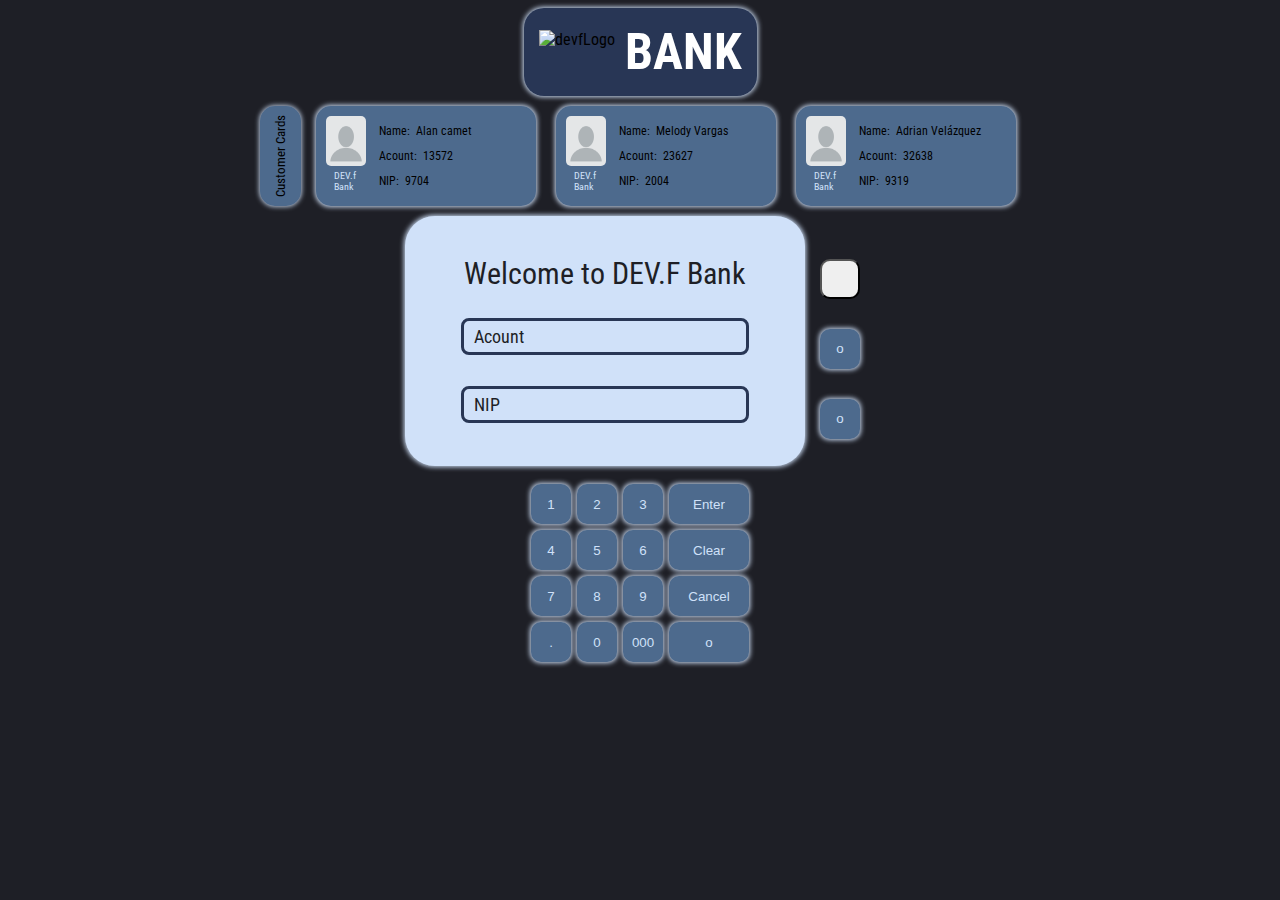
==== index.html @ a7e3a9c1 "Se intenta hacer el login" ====
<!DOCTYPE html>
<html lang="en">
<head>
    <meta charset="UTF-8">
    <meta http-equiv="X-UA-Compatible" content="IE=edge">
    <meta name="viewport" content="width=device-width, initial-scale=1.0">
    <title>ATM</title>
    <link rel="preconnect" href="https://fonts.googleapis.com">
<link rel="preconnect" href="https://fonts.gstatic.com" crossorigin>
<link href="https://fonts.googleapis.com/css2?family=Roboto+Condensed:ital@1&display=swap" rel="stylesheet">
<link rel="stylesheet" href="styles/style.css">
<script type="module" src="main.js"></script>
</head>
<body>
    <header>
        <div id="headerContain">
        <img id="logo" src="https://campus.devf.la/static/media/logo-devf-white.0e9942b3.svg" alt="devfLogo">
        <h1>BANK</h1>
    </div>
    </header> 
    <section class="container">
        <div id="customerCards"> <p>Customer Cards</p></div>
        <div class="card">
            <img class="profileImg" src="assets/profile.png" alt="profile">
            <p class="bankName">DEV.f Bank</p>
            <div class="data">
                <div class="textALign">
                    <p class="nameCard">Name: </p>
                    <p class="name nameUno"></p>
                </div>
                <div class="textALign">
                    <p class="acountCard">Acount: </p>
                    <p class="acount acountUno"></p>
                </div>
                <div class="textALign">
                    <p class="nipCard">NIP: </p>
                    <p class="nip nipUno"></p>
                </div>
            </div>
        </div>
        <div class="card">
            <img class="profileImg" src="assets/profile.png" alt="profile">
            <p class="bankName">DEV.f Bank</p>
            <div class="data">
                <div class="textALign">
                    <p class="nameCard">Name: </p>
                    <p class="name nameDos"></p>
                </div>
                <div class="textALign">
                    <p class="acountCard">Acount: </p>
                    <p class="acount acountDos"></p>
                </div>
                <div class="textALign">
                    <p class="nipCard">NIP: </p>
                    <p class="nip nipDos"></p>
                </div>
            </div>
        </div>
        <div class="card">
            <img class="profileImg" src="assets/profile.png" alt="profile">
            <p class="bankName">DEV.f Bank</p>
            <div class="data">
                <div class="textALign">
                    <p class="nameCard">Name: </p>
                    <p class="name nameTres"></p>
                </div>
                <div class="textALign">
                    <p class="acountCard">Acount: </p>
                    <p class="acount acountTres"></p>
                </div>
                <div class="textALign">
                    <p class="nipCard">NIP: </p>
                    <p class="nip nipTres"></p>
                </div>
            </div>
        </div>
    </section>   
    <section class="screenSpace">
        <div id="screen">
            <div class="contentScreen">
                <p class="screenMsg">Welcome to DEV.F Bank</p>
              <form class="formScreen" action="">
                <div class="formBox">
                    <input class="screenInputAcount">
                    <label class="labelInputAcount" for="">Acount</label>
                    <input class="screenInputNip">
                    <label class="labelInputNip" for="">NIP</label>
                </div>
              </form>
            </div>
        </div>
        <div id="rigthButtons">
            <input type="button" class="buttonScreen" onclick="login()">
            <button class="buttonScreen">o</button>
            <button class="buttonScreen">o</button>
        </div>
    </section>
    <section class="keyboard">
        <div class="numbers">
            <button id="uno" class="numberKey">1</button>
            <button id="dos" class="numberKey">2</button>
            <button id="tres" class="numberKey">3</button>
            <button id="cuatro" class="numberKey">4</button>
            <button id="cinco" class="numberKey">5</button>
            <button id="seis" class="numberKey">6</button>
            <button id="siete" class="numberKey">7</button>
            <button id="ocho" class="numberKey">8</button>
            <button id="nueve" class="numberKey">9</button>
            <button id="punto" class="numberKey">.</button>
            <button id="cero" class="numberKey">0</button>
            <button id="tripleCero" class="numberKey">000</button>
        </div>
        <div class="actions">
            <button id="enter" class="actionKey">Enter</button>
            <button id="clear" class="actionKey">Clear</button>
            <button id="cancel" class="actionKey">Cancel</button>
            <button class="actionKey">o</button>
        </div>
    </section>

</body>
</html>
---- styles/style.css ----
:root{
    --primaryColor: #1E1F26;
    --secundaryColor: #283655;
    --tertiaryColor: #4D6a8D;
    --quaternaryColor:  #d0E1f9;
}

header{
    display: flex;
    justify-content: center;
    align-items: center;
}


#headerContain{
    background-color:var(--secundaryColor);
    display: flex;
    justify-content: center;
    align-items: center;
    position:static;
    padding:10px;
    border-radius: 20px;
    box-shadow: 0px 0px 5px .5px var(--quaternaryColor);
}

#logo{
    height: 45px;
    margin: 5px;
    
}
h1{
    margin:5px;
    font-size: 50px;
    color: white;
    font-weight: 20000;
    
}

body {
    font-family: 'Roboto Condensed', sans-serif;
    background-color: var(--primaryColor) ;
    display: grid;
    
}


.container{
    display: flex;
    justify-content:center;
    align-items: center;
}

#customerCards {
    display: flex;
    justify-content: center;
    align-items: center;
    background-color: var(--tertiaryColor);
    writing-mode: vertical-rl;
    transform: rotate(180deg);
    margin: 5px;
    border: 0;
    border-radius: 15px;
    height: 100px;
    border-radius: 15px;
    font-size: 13px;
    box-shadow: 0px 0px 5px .5px var(--quaternaryColor);
}


.textALign {
    margin: 5px;
    display: flex;
    width: 160px;
}

.data{
    grid-column: 2;
    grid-row-start: 1; 
    grid-row-end: 3; 
}

.card{
    background-color: var(--tertiaryColor);
    height: 80px;
    width: 200px;
    border-radius: 15px;
    padding: 10px;
    display: grid;
    grid-template-columns: 45px 160px ;
    grid-template-rows: auto auto auto;
    margin: 10px;
    border: 0;
    box-shadow: 0px 0px 5px .5px var(--quaternaryColor);
}
.card:hover{
    transition: .5s;
    height: 90px;
    width: 210px;
}


.name, .nameCard, .acount, .acountCard, .nip, .nipCard, .bankName{
    margin: 3px;
    font-size: 12px;

}
.profileImg {
    height: 50px;
    width: 40px;
    border-radius: 5px;
    grid-column-start: 1;
    grid-row-end: 2;
}
.bankName{
    color: var(--quaternaryColor);
    padding-left: 5px;
    grid-column-start: 1;
    font-size: 10px;
}

.screenSpace{
    display: flex;
    justify-content: center;
    align-items:center;
}
#screen{
    grid-column: 1;
    background-color: var(--quaternaryColor);
    display: flex;
    justify-content: center;
    align-items: center;
    width: 400px;
    height: 250px;
    border-radius: 30px;
    box-shadow: 0px 0px 5px .5px var(--quaternaryColor);
    margin-bottom: 15px;
}
.contentScreen{
    display: grid;
    grid-template-rows: auto auto auto;
}
.screenMsg{
    color: var(--primaryColor);
    font-size: 30px;
}

.formScreen{
    top: 25px;

}
.labelInputAcount{
    position: relative;
    top:-42px;
    left: 10px;
    color: var(--primaryColor);
    font-size: 18px;

}
.labelInputNip{
    position: relative;
    top:-42px;
    left: 10px;
    color: var(--primaryColor);
    font-size: 18px;

}
.formBox{
    position: relative;
}
.screenInputAcount{
    display: block;
    background-color: var(--quaternaryColor);
    margin-bottom: 1rem;
    width: 250px;
    padding: .5rem 1rem;
    border-radius: 5px;
    border: 0;
    outline: solid var(--secundaryColor);
}
.screenInputNip{
    display: block;
    background-color: var(--quaternaryColor);
    margin-bottom: 1rem;
    width: 250px;
    padding: .5rem 1rem;
    border-radius: 5px;
    border: 0;
    outline: solid var(--secundaryColor);
}
.screenInputNip:focus ~ .labelInputNip{
    pointer-events: none;
    text-transform: uppercase;
    top: -60px;
    transition: .2s;
    background-color: var(--quaternaryColor);
    padding: 0px 5px;
    font-size: 15px;
}

.screenInputAcount:focus ~ .labelInputAcount{
    top: -60px;
    transition: .2s;
    background-color: var(--quaternaryColor);
    padding: 0px 5px;
    font-size: 15px;
}

#rigthButtons{
    grid-column: 2; 
    display: grid;

}

.buttonScreen{
    width: 40px;
    height: 40px;
    margin: 15px;
    border-radius: 10px;
}
.keyboard{
    display: flex;
    justify-content: center;
    align-items: center;
}

.numberKey{
    width: 40px;
    height: 40px;
    margin: 3px;
    border-radius: 10px;
}
.numbers{
    display: grid;
    grid-template-columns: auto auto auto;
    grid-template-rows: auto auto auto auto;
}
.actions{
    display: grid;
    grid-template-columns: auto;
    grid-template-rows: auto auto auto auto;
}
.actionKey{
    margin: 3px;
    width: 80px;
    height: 40px;
    border-radius: 10px;
}
button{
    background-color: var(--tertiaryColor);
    color: var(--quaternaryColor);
    border: 0;
    box-shadow: 0px  0px 5px .5px var(--quaternaryColor);
}
button:hover{
    background-color: var(--secundaryColor);
    transition: .2s;
}
button:active{
    background-color: var(--quaternaryColor);
    color: var(--primaryColor);
}
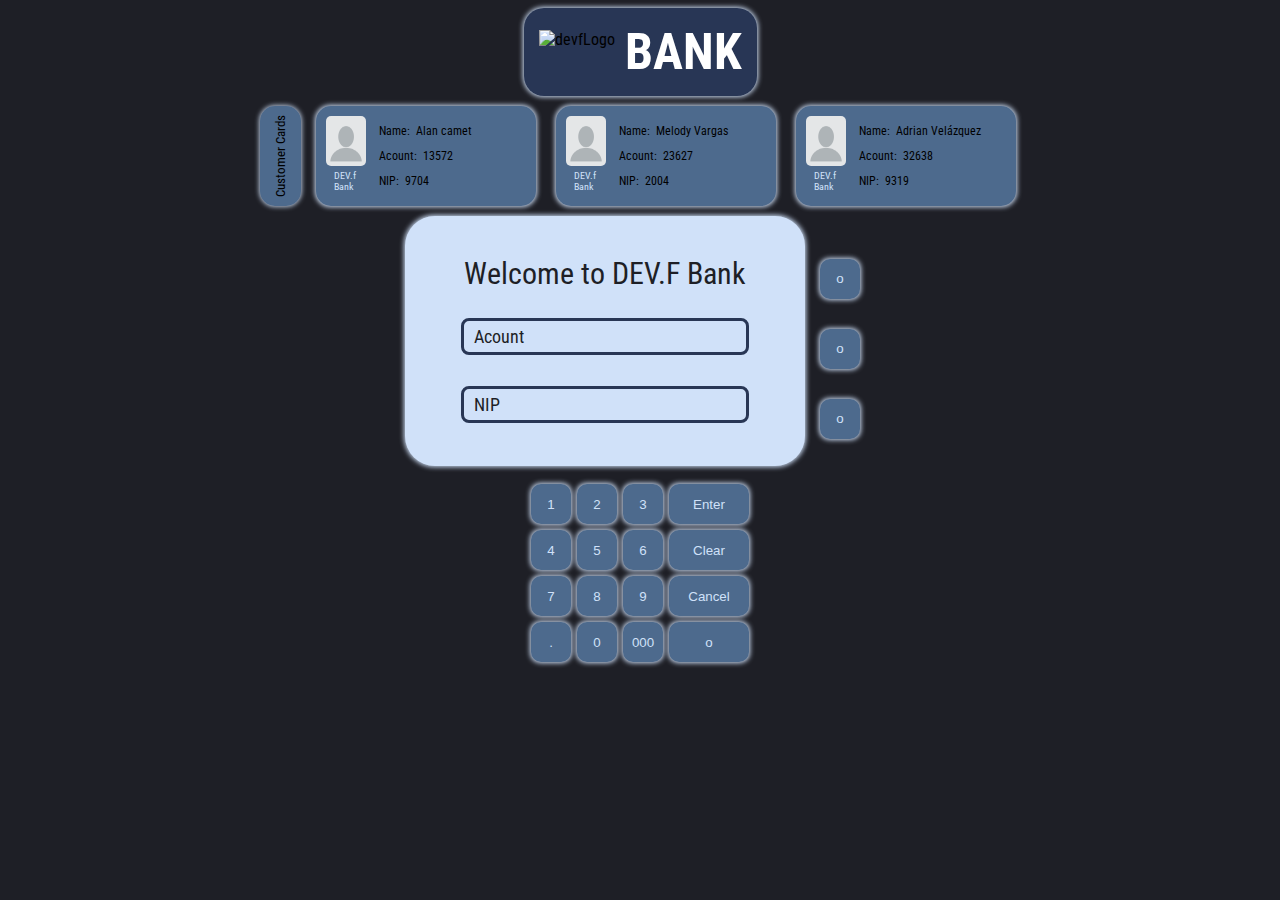
==== commit 65f64caf: "se corrigio un boton" ====
--- a/index.html
+++ b/index.html
@@ -90,7 +90,7 @@
             </div>
         </div>
         <div id="rigthButtons">
-            <input type="button" class="buttonScreen" onclick="login()">
+            <button class="buttonScreen">o</button>
             <button class="buttonScreen">o</button>
             <button class="buttonScreen">o</button>
         </div>
@@ -111,7 +111,7 @@
             <button id="tripleCero" class="numberKey">000</button>
         </div>
         <div class="actions">
-            <button id="enter" class="actionKey">Enter</button>
+            <button id="enter" class="actionKey botonLogin">Enter</button>
             <button id="clear" class="actionKey">Clear</button>
             <button id="cancel" class="actionKey">Cancel</button>
             <button class="actionKey">o</button>
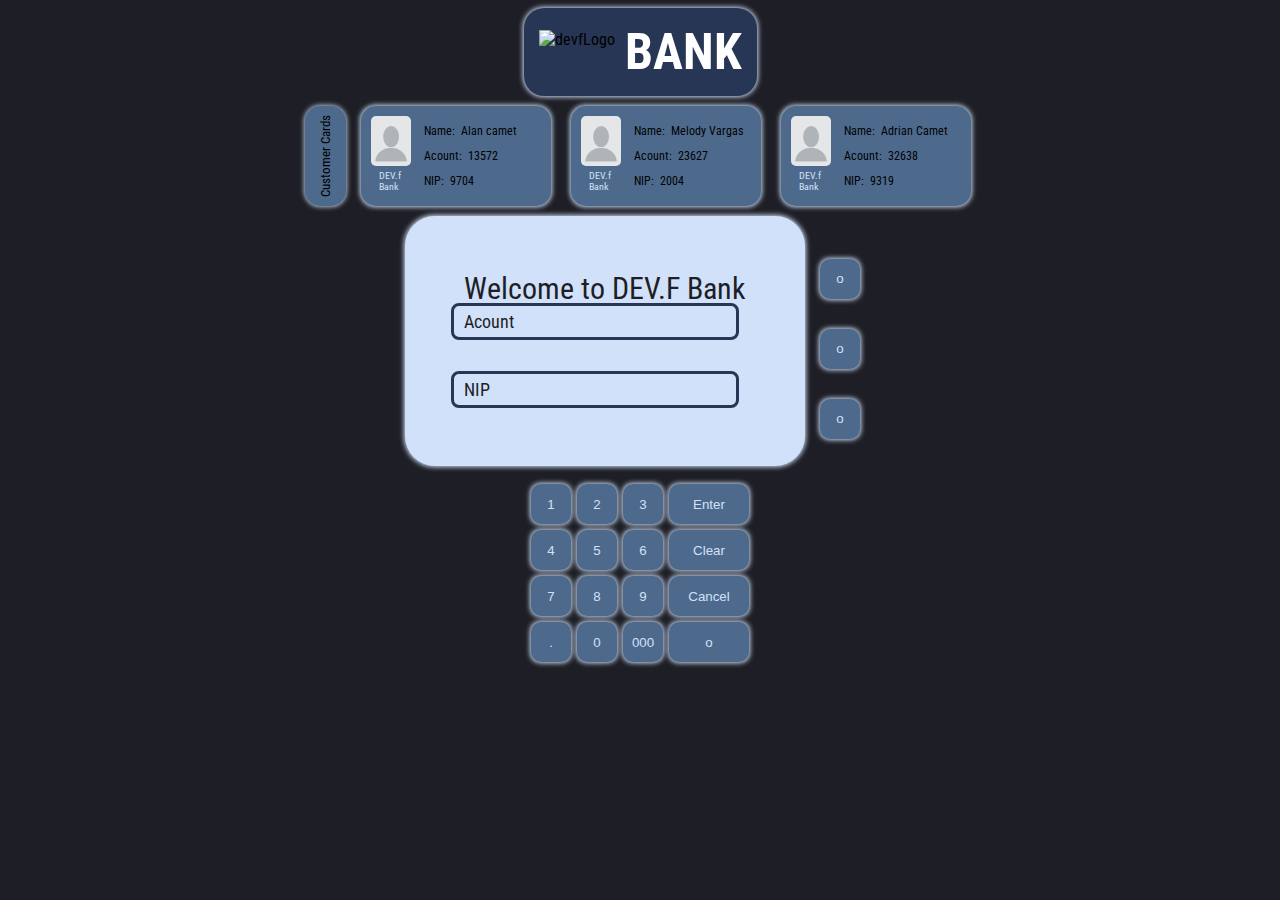
==== commit f21d5a30: "se consiguio utilizar un boton para cambiar el contenido de la pantalla" ====
--- a/index.html
+++ b/index.html
@@ -90,9 +90,9 @@
             </div>
         </div>
         <div id="rigthButtons">
-            <button class="buttonScreen">o</button>
-            <button class="buttonScreen">o</button>
-            <button class="buttonScreen">o</button>
+            <button class="buttonScreen buttonTop">o</button>
+            <button class="buttonScreen buttonMiddle">o</button>
+            <button class="buttonScreen buttonBottom">o</button>
         </div>
     </section>
     <section class="keyboard">
--- a/styles/style.css
+++ b/styles/style.css
@@ -82,7 +82,7 @@
 .card{
     background-color: var(--tertiaryColor);
     height: 80px;
-    width: 200px;
+    width: 170px;
     border-radius: 15px;
     padding: 10px;
     display: grid;
@@ -93,9 +93,9 @@
     box-shadow: 0px 0px 5px .5px var(--quaternaryColor);
 }
 .card:hover{
-    transition: .5s;
-    height: 90px;
-    width: 210px;
+    transition: .2s;
+    height: 85px;
+    width: 175px;
 }
 
 
@@ -260,4 +260,50 @@
     color: var(--primaryColor);
 }
 
-
+.screenUno{
+    display: grid;
+    grid-template-columns: auto auto;
+    grid-template-rows: auto auto auto;
+}
+
+.screenMsg{
+    color: var(--primaryColor);
+    padding-top: 30px;
+    padding-left: 10px;
+    grid-column-start: 1;
+    padding-right: 10px;
+    margin: 0;
+}
+.pregunta{
+    font-size: 18px;
+    padding-right: 10px;
+    padding-left: 8px;
+    padding-top: 30px;
+    grid-column: 1;
+    grid-row-start: 2;
+    grid-row-end: 3;
+}
+.saldo{
+    margin-left: 40px;
+    margin-top: 0;
+    padding-top: 30px; 
+    grid-column: 2;
+    grid-row: 1;
+}
+.buttonTop:hover ~ .saldo {
+    color: var(--quaternaryColor);
+
+}
+
+.ingresar{
+    margin-left: 40px;
+    padding-top: 25px;
+    grid-column: 2;
+    grid-row: 2;
+}
+.retirar{
+    margin-left: 40px;
+    padding-top: 20px;
+    grid-column: 2;
+    grid-row: 3;
+}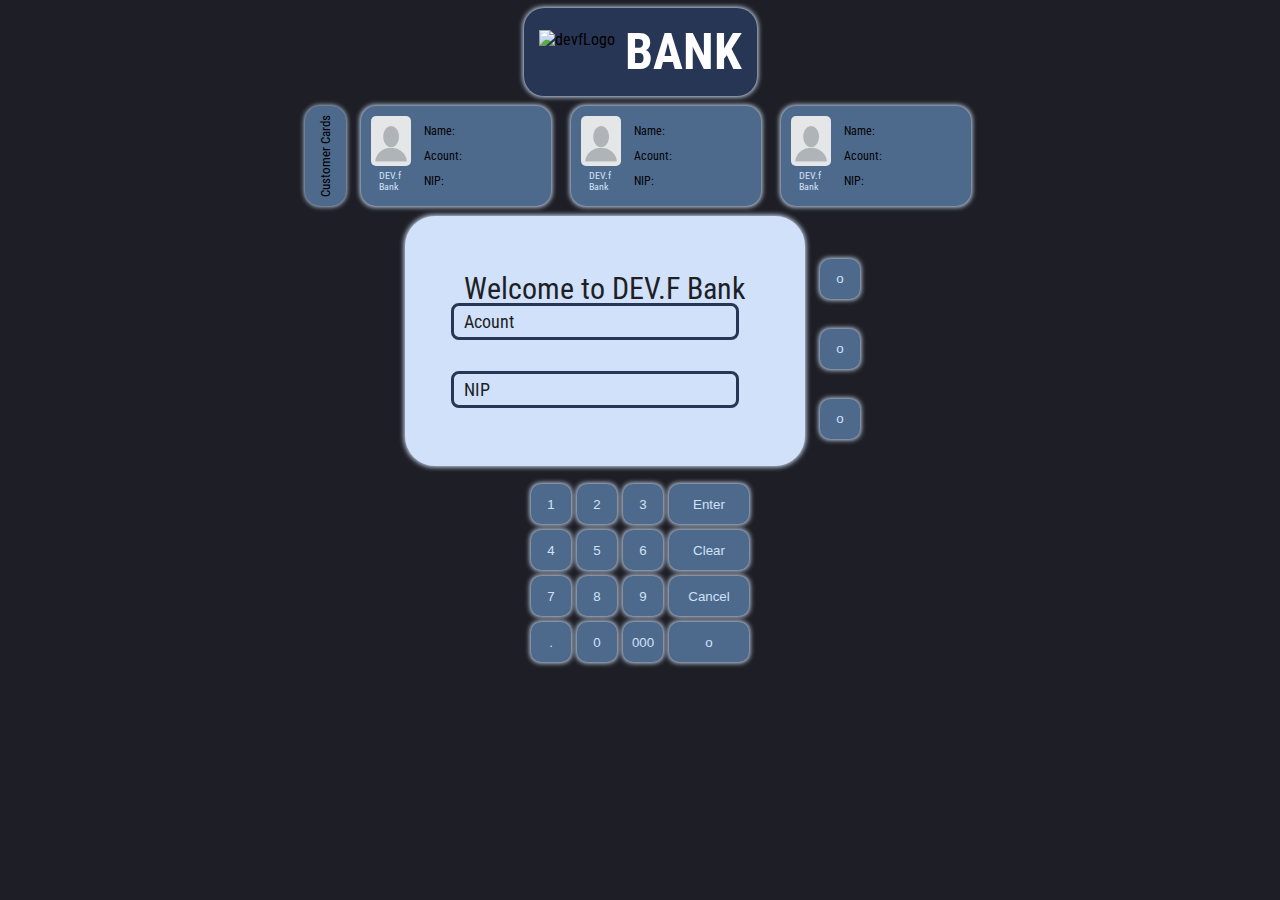
==== commit 9c1a1dc8: "se esta trabajdno en el cambiod e html por js" ====
--- a/index.html
+++ b/index.html
@@ -82,9 +82,9 @@
               <form class="formScreen" action="">
                 <div class="formBox">
                     <input class="screenInputAcount">
-                    <label class="labelInputAcount" for="">Acount</label>
+                    <label class="labelInputAcount">Acount</label>
                     <input class="screenInputNip">
-                    <label class="labelInputNip" for="">NIP</label>
+                    <label class="labelInputNip">NIP</label>
                 </div>
               </form>
             </div>
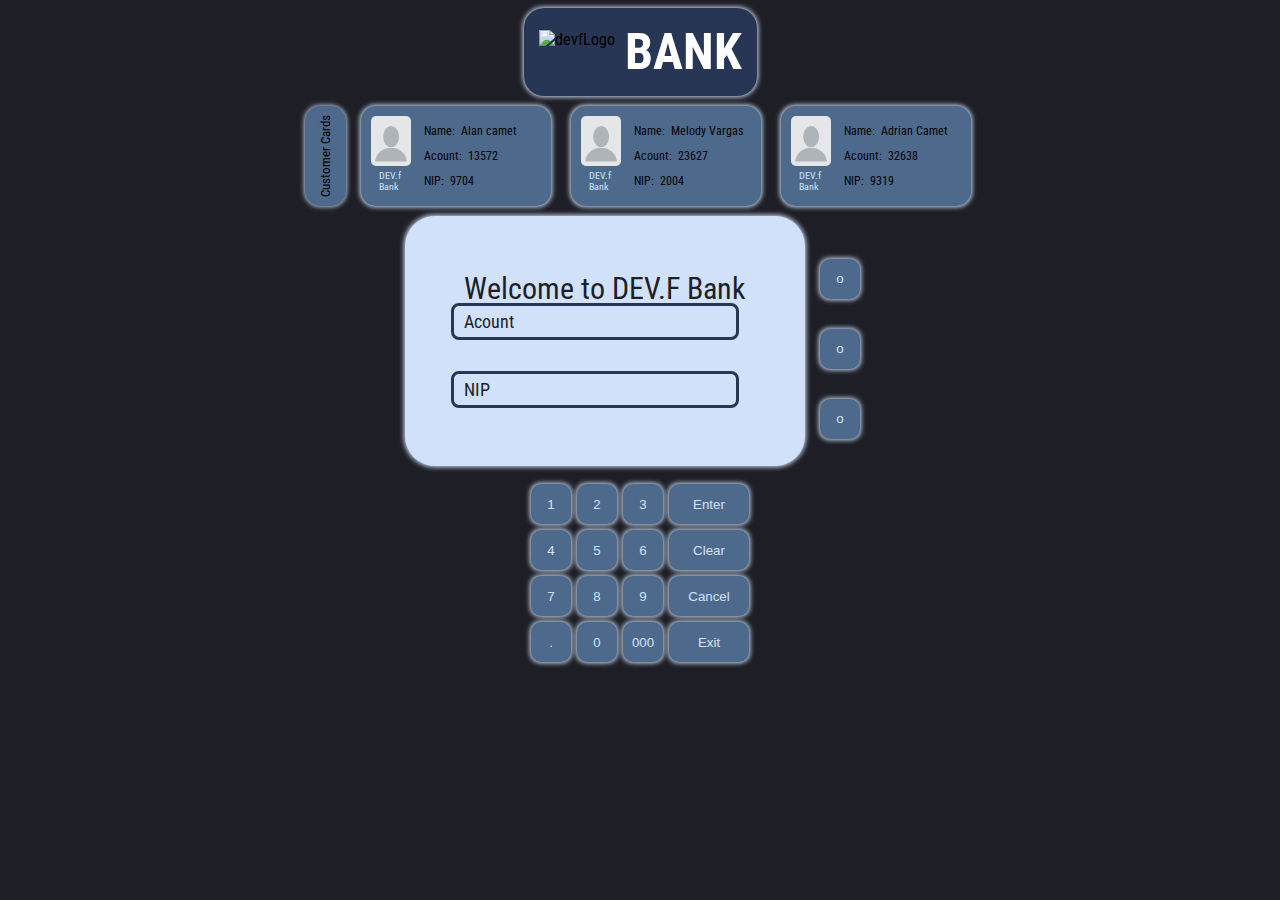
==== commit 9959c6b8: "Se instalo boton de exit" ====
--- a/index.html
+++ b/index.html
@@ -114,9 +114,8 @@
             <button id="enter" class="actionKey botonLogin">Enter</button>
             <button id="clear" class="actionKey">Clear</button>
             <button id="cancel" class="actionKey">Cancel</button>
-            <button class="actionKey">o</button>
+            <button class="actionKey buttonExit">Exit</button>
         </div>
     </section>
-
 </body>
 </html>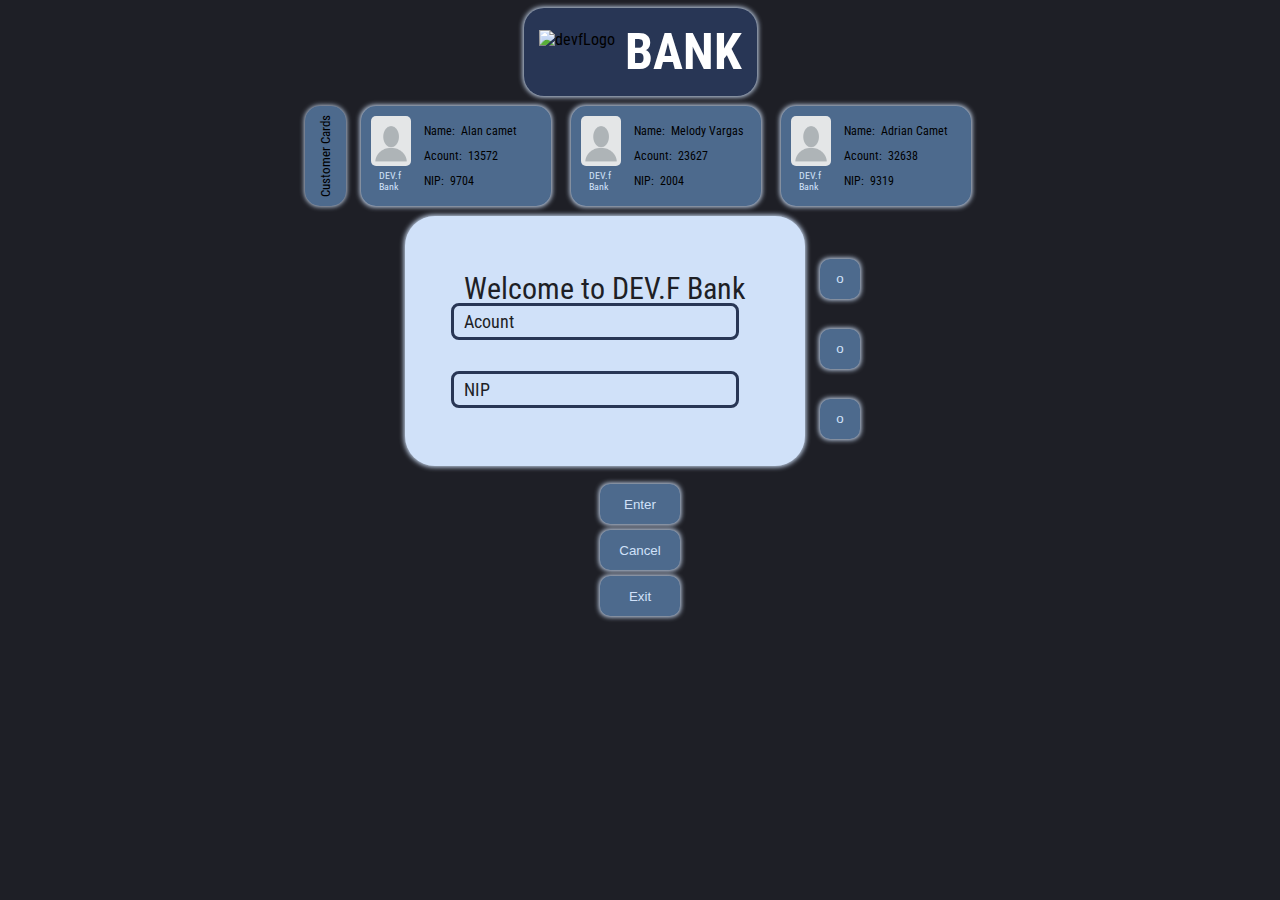
==== commit 21601ff0: "Se añadio estilo a ingresar y retirar" ====
--- a/index.html
+++ b/index.html
@@ -96,26 +96,12 @@
         </div>
     </section>
     <section class="keyboard">
-        <div class="numbers">
-            <button id="uno" class="numberKey">1</button>
-            <button id="dos" class="numberKey">2</button>
-            <button id="tres" class="numberKey">3</button>
-            <button id="cuatro" class="numberKey">4</button>
-            <button id="cinco" class="numberKey">5</button>
-            <button id="seis" class="numberKey">6</button>
-            <button id="siete" class="numberKey">7</button>
-            <button id="ocho" class="numberKey">8</button>
-            <button id="nueve" class="numberKey">9</button>
-            <button id="punto" class="numberKey">.</button>
-            <button id="cero" class="numberKey">0</button>
-            <button id="tripleCero" class="numberKey">000</button>
-        </div>
         <div class="actions">
             <button id="enter" class="actionKey botonLogin">Enter</button>
-            <button id="clear" class="actionKey">Clear</button>
             <button id="cancel" class="actionKey">Cancel</button>
             <button class="actionKey buttonExit">Exit</button>
         </div>
     </section>
+
 </body>
 </html>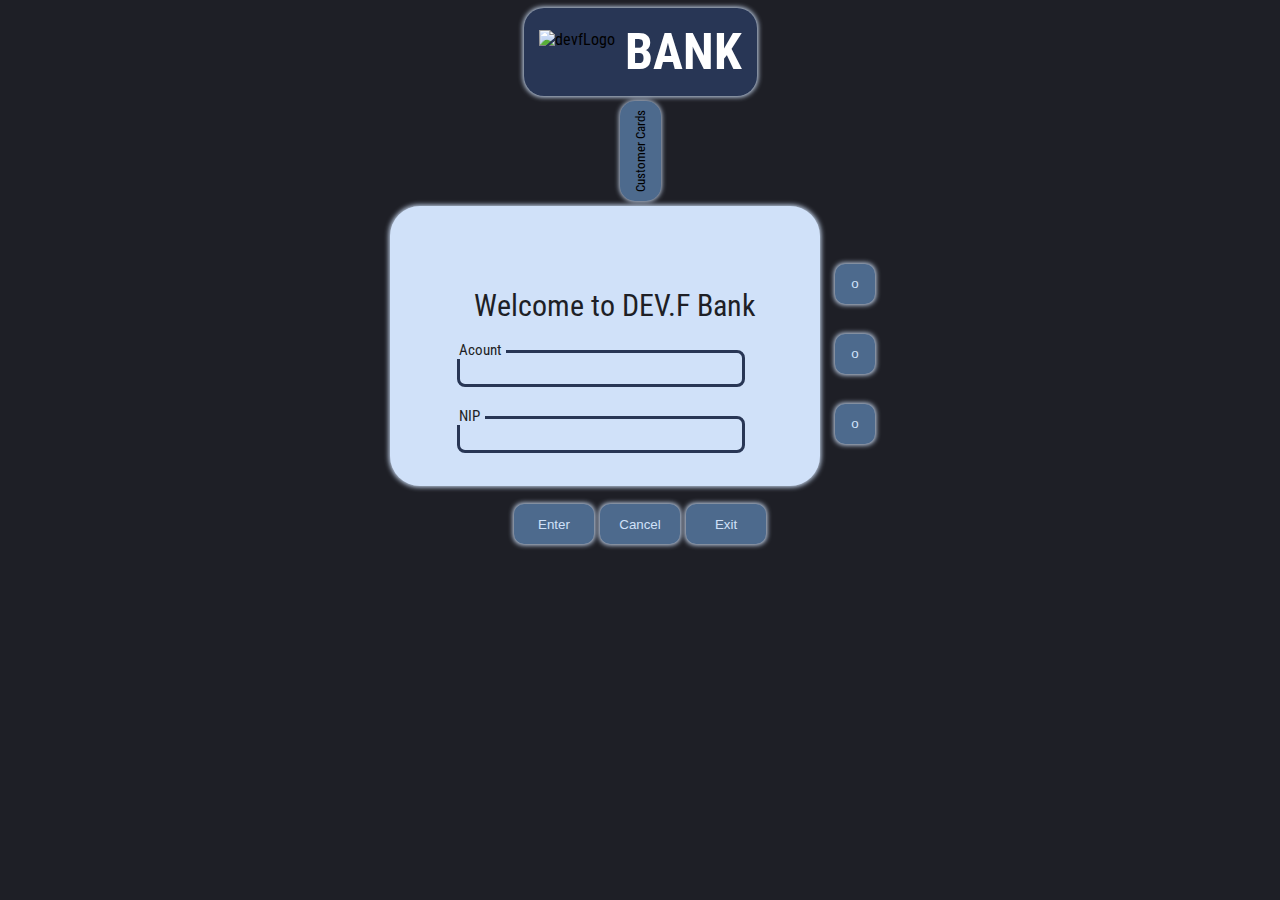
==== commit f9265693: "feat: se añadio la info de el json a el array data por medio de una funcion" ====
--- a/index.html
+++ b/index.html
@@ -20,60 +20,7 @@
     </header> 
     <section class="container">
         <div id="customerCards"> <p>Customer Cards</p></div>
-        <div class="card">
-            <img class="profileImg" src="assets/profile.png" alt="profile">
-            <p class="bankName">DEV.f Bank</p>
-            <div class="data">
-                <div class="textALign">
-                    <p class="nameCard">Name: </p>
-                    <p class="name nameUno"></p>
-                </div>
-                <div class="textALign">
-                    <p class="acountCard">Acount: </p>
-                    <p class="acount acountUno"></p>
-                </div>
-                <div class="textALign">
-                    <p class="nipCard">NIP: </p>
-                    <p class="nip nipUno"></p>
-                </div>
-            </div>
-        </div>
-        <div class="card">
-            <img class="profileImg" src="assets/profile.png" alt="profile">
-            <p class="bankName">DEV.f Bank</p>
-            <div class="data">
-                <div class="textALign">
-                    <p class="nameCard">Name: </p>
-                    <p class="name nameDos"></p>
-                </div>
-                <div class="textALign">
-                    <p class="acountCard">Acount: </p>
-                    <p class="acount acountDos"></p>
-                </div>
-                <div class="textALign">
-                    <p class="nipCard">NIP: </p>
-                    <p class="nip nipDos"></p>
-                </div>
-            </div>
-        </div>
-        <div class="card">
-            <img class="profileImg" src="assets/profile.png" alt="profile">
-            <p class="bankName">DEV.f Bank</p>
-            <div class="data">
-                <div class="textALign">
-                    <p class="nameCard">Name: </p>
-                    <p class="name nameTres"></p>
-                </div>
-                <div class="textALign">
-                    <p class="acountCard">Acount: </p>
-                    <p class="acount acountTres"></p>
-                </div>
-                <div class="textALign">
-                    <p class="nipCard">NIP: </p>
-                    <p class="nip nipTres"></p>
-                </div>
-            </div>
-        </div>
+        <div id="cardsContainer"></div>
     </section>   
     <section class="screenSpace">
         <div id="screen">
--- a/styles/style.css
+++ b/styles/style.css
@@ -132,6 +132,7 @@
     width: 400px;
     height: 250px;
     border-radius: 30px;
+    padding: 15px;
     box-shadow: 0px 0px 5px .5px var(--quaternaryColor);
     margin-bottom: 15px;
 }
@@ -142,6 +143,8 @@
 .screenMsg{
     color: var(--primaryColor);
     font-size: 30px;
+    padding-bottom: 30px;
+    margin-left: 0;
 }
 
 .formScreen{
@@ -154,6 +157,11 @@
     left: 10px;
     color: var(--primaryColor);
     font-size: 18px;
+    top: -60px;
+    transition: .2s;
+    background-color: var(--quaternaryColor);
+    padding: 0px 5px;
+    font-size: 15px;
 
 }
 .labelInputNip{
@@ -162,32 +170,6 @@
     left: 10px;
     color: var(--primaryColor);
     font-size: 18px;
-
-}
-.formBox{
-    position: relative;
-}
-.screenInputAcount{
-    display: block;
-    background-color: var(--quaternaryColor);
-    margin-bottom: 1rem;
-    width: 250px;
-    padding: .5rem 1rem;
-    border-radius: 5px;
-    border: 0;
-    outline: solid var(--secundaryColor);
-}
-.screenInputNip{
-    display: block;
-    background-color: var(--quaternaryColor);
-    margin-bottom: 1rem;
-    width: 250px;
-    padding: .5rem 1rem;
-    border-radius: 5px;
-    border: 0;
-    outline: solid var(--secundaryColor);
-}
-.screenInputNip:focus ~ .labelInputNip{
     pointer-events: none;
     text-transform: uppercase;
     top: -60px;
@@ -195,14 +177,33 @@
     background-color: var(--quaternaryColor);
     padding: 0px 5px;
     font-size: 15px;
-}
-
-.screenInputAcount:focus ~ .labelInputAcount{
-    top: -60px;
-    transition: .2s;
-    background-color: var(--quaternaryColor);
-    padding: 0px 5px;
-    font-size: 15px;
+} 
+
+
+.formBox{
+    position: relative;
+}
+.screenInputAcount{
+    display: block;
+    background-color: var(--quaternaryColor);
+    margin-bottom: 1rem;
+    margin-left: 1rem;
+    width: 250px;
+    padding: .5rem 1rem;
+    border-radius: 5px;
+    border: 0;
+    outline: solid var(--secundaryColor);
+}
+.screenInputNip{
+    display: block;
+    background-color: var(--quaternaryColor);
+    margin-bottom: 1rem;
+    margin-left: 1rem;
+    width: 250px;
+    padding: .5rem 1rem;
+    border-radius: 5px;
+    border: 0;
+    outline: solid var(--secundaryColor);
 }
 
 #rigthButtons{
@@ -229,15 +230,9 @@
     margin: 3px;
     border-radius: 10px;
 }
-.numbers{
-    display: grid;
-    grid-template-columns: auto auto auto;
-    grid-template-rows: auto auto auto auto;
-}
+
 .actions{
-    display: grid;
-    grid-template-columns: auto;
-    grid-template-rows: auto auto auto auto;
+    display: flex;
 }
 .actionKey{
     margin: 3px;
@@ -268,7 +263,7 @@
 
 .screenMsg{
     color: var(--primaryColor);
-    padding-top: 30px;
+    padding-top: 60px;
     padding-left: 10px;
     grid-column-start: 1;
     padding-right: 10px;
@@ -284,9 +279,10 @@
     grid-row-end: 3;
 }
 .saldo{
+    height: 10px;
     margin-left: 40px;
-    margin-top: 0;
-    padding-top: 30px; 
+    margin-top: 40px;
+    padding-top: 40px; 
     grid-column: 2;
     grid-row: 1;
 }
@@ -296,14 +292,27 @@
 }
 
 .ingresar{
+    height: 10px;
     margin-left: 40px;
-    padding-top: 25px;
+    padding-top: 2px;
     grid-column: 2;
     grid-row: 2;
 }
+.screenMsg{
+    margin-left: 20px;
+    margin-top: 20px;
+}
+.pregunta{
+    margin-left: 20px;
+    font-size: 18px;
+}
 .retirar{
-    margin-left: 40px;
+    margin-left: 50px;
     padding-top: 20px;
+    padding-bottom: 60px;
     grid-column: 2;
     grid-row: 3;
+}
+.cancelMsg{
+    margin-left: 100px;
 }